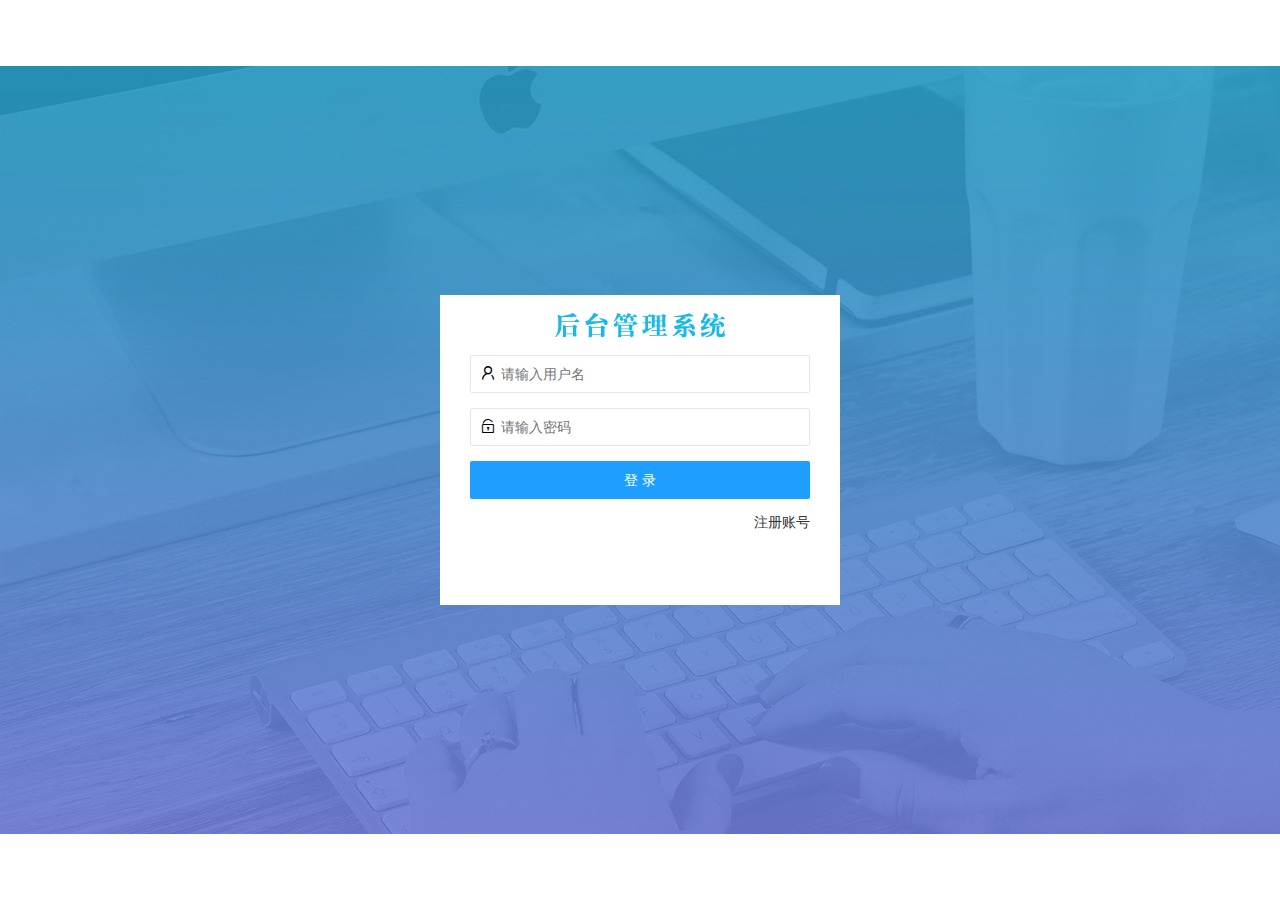
==== home/login.html @ 67820d1f "完成注册和登录功能" ====
<!DOCTYPE html>
<html lang="en">
<head>
    <meta charset="UTF-8">
    <meta name="viewport" content="width=device-width, initial-scale=1.0">
    <title>Document</title>
    <link rel="stylesheet" href="/assets/lib/layui/css/layui.css">
    <link rel="stylesheet" href="/assets/css/login.css">
</head>
<body>
    <!-- logo -->
    <div class="layui-main">
        
    </div>
    <div class="LoginAndRegi">
        <div class="title"></div>
        <div class="LoginBox">
            <!-- 登录页面 -->
            <form class="layui-form" action="">
                <div class="layui-form-item">
                    <i class="layui-icon layui-icon-username"></i>
                    <input type="text" name="username" required  lay-verify="required" placeholder="请输入用户名" autocomplete="off" class="layui-input">
                </div> 
                <div class="layui-form-item">
                    <i class="layui-icon layui-icon-password"></i>
                    <input type="password" name="password" required  lay-verify="required" placeholder="请输入密码" autocomplete="off" class="layui-input">
                </div> 
                <div class="layui-form-item">
                    <button class="layui-btn layui-btn-normal layui-btn-fluid" lay-submit lay-filter="formDemo">登 录</button>
                </div>
                <a id="goLogin" href="javascript:;">注册账号</a>
            </form>
            
        </div>
        <!-- 注册账号 -->
        <div class="RegiBox">
            <form class="layui-form" action="">
                <div class="layui-form-item">
                    <i class="layui-icon layui-icon-username"></i>
                    <input type="text" name="username" required  lay-verify="required" placeholder="请输入用户名" autocomplete="off" class="layui-input" >
                </div> 
                <div class="layui-form-item">
                    <i class="layui-icon layui-icon-password"></i>
                    <input type="password" name="password"  lay-verify="required|pass" placeholder="请输入密码" autocomplete="off" class="layui-input">
                </div> 
                <div class="layui-form-item">
                    <i class="layui-icon layui-icon-password"></i>
                    <input type="password" name="repwd"  lay-verify="required|repass" placeholder="请再次输入密码" autocomplete="off" class="layui-input">
                </div> 
                <div class="layui-form-item">
                    <button class="layui-btn layui-btn-normal layui-btn-fluid" lay-submit lay-filter="formDemo">注 册</button>
                </div>
                <a id="goRegi" href="javascript:;">登录</a>
            </form>
        </div>
    </div>


    <script src="/assets/lib/jquery.js"></script>
    <script src="/assets/lib/axios.min.js"></script>
    <script src="/assets/js/ajaxBase.js"></script>
    <script src="/assets/lib/layui/layui.all.js"></script>
    <script src="/assets/js/login.js"></script>
</body>
</html>
---- assets/lib/layui/css/layui.css ----
/** layui-v2.5.6 MIT License By https://www.layui.com */
 .layui-inline,img{display:inline-block;vertical-align:middle}h1,h2,h3,h4,h5,h6{font-weight:400}.layui-edge,.layui-header,.layui-inline,.layui-main{position:relative}.layui-body,.layui-edge,.layui-elip{overflow:hidden}.layui-btn,.layui-edge,.layui-inline,img{vertical-align:middle}.layui-btn,.layui-disabled,.layui-icon,.layui-unselect{-moz-user-select:none;-webkit-user-select:none;-ms-user-select:none}.layui-elip,.layui-form-checkbox span,.layui-form-pane .layui-form-label{text-overflow:ellipsis;white-space:nowrap}.layui-breadcrumb,.layui-tree-btnGroup{visibility:hidden}blockquote,body,button,dd,div,dl,dt,form,h1,h2,h3,h4,h5,h6,input,li,ol,p,pre,td,textarea,th,ul{margin:0;padding:0;-webkit-tap-highlight-color:rgba(0,0,0,0)}a:active,a:hover{outline:0}img{border:none}li{list-style:none}table{border-collapse:collapse;border-spacing:0}h4,h5,h6{font-size:100%}button,input,optgroup,option,select,textarea{font-family:inherit;font-size:inherit;font-style:inherit;font-weight:inherit;outline:0}pre{white-space:pre-wrap;white-space:-moz-pre-wrap;white-space:-pre-wrap;white-space:-o-pre-wrap;word-wrap:break-word}body{line-height:24px;font:14px Helvetica Neue,Helvetica,PingFang SC,Tahoma,Arial,sans-serif}hr{height:1px;margin:10px 0;border:0;clear:both}a{color:#333;text-decoration:none}a:hover{color:#777}a cite{font-style:normal;*cursor:pointer}.layui-border-box,.layui-border-box *{box-sizing:border-box}.layui-box,.layui-box *{box-sizing:content-box}.layui-clear{clear:both;*zoom:1}.layui-clear:after{content:'\20';clear:both;*zoom:1;display:block;height:0}.layui-inline{*display:inline;*zoom:1}.layui-edge{display:inline-block;width:0;height:0;border-width:6px;border-style:dashed;border-color:transparent}.layui-edge-top{top:-4px;border-bottom-color:#999;border-bottom-style:solid}.layui-edge-right{border-left-color:#999;border-left-style:solid}.layui-edge-bottom{top:2px;border-top-color:#999;border-top-style:solid}.layui-edge-left{border-right-color:#999;border-right-style:solid}.layui-disabled,.layui-disabled:hover{color:#d2d2d2!important;cursor:not-allowed!important}.layui-circle{border-radius:100%}.layui-show{display:block!important}.layui-hide{display:none!important}@font-face{font-family:layui-icon;src:url(../font/iconfont.eot?v=256);src:url(../font/iconfont.eot?v=256#iefix) format('embedded-opentype'),url(../font/iconfont.woff2?v=256) format('woff2'),url(../font/iconfont.woff?v=256) format('woff'),url(../font/iconfont.ttf?v=256) format('truetype'),url(../font/iconfont.svg?v=256#layui-icon) format('svg')}.layui-icon{font-family:layui-icon!important;font-size:16px;font-style:normal;-webkit-font-smoothing:antialiased;-moz-osx-font-smoothing:grayscale}.layui-icon-reply-fill:before{content:"\e611"}.layui-icon-set-fill:before{content:"\e614"}.layui-icon-menu-fill:before{content:"\e60f"}.layui-icon-search:before{content:"\e615"}.layui-icon-share:before{content:"\e641"}.layui-icon-set-sm:before{content:"\e620"}.layui-icon-engine:before{content:"\e628"}.layui-icon-close:before{content:"\1006"}.layui-icon-close-fill:before{content:"\1007"}.layui-icon-chart-screen:before{content:"\e629"}.layui-icon-star:before{content:"\e600"}.layui-icon-circle-dot:before{content:"\e617"}.layui-icon-chat:before{content:"\e606"}.layui-icon-release:before{content:"\e609"}.layui-icon-list:before{content:"\e60a"}.layui-icon-chart:before{content:"\e62c"}.layui-icon-ok-circle:before{content:"\1005"}.layui-icon-layim-theme:before{content:"\e61b"}.layui-icon-table:before{content:"\e62d"}.layui-icon-right:before{content:"\e602"}.layui-icon-left:before{content:"\e603"}.layui-icon-cart-simple:before{content:"\e698"}.layui-icon-face-cry:before{content:"\e69c"}.layui-icon-face-smile:before{content:"\e6af"}.layui-icon-survey:before{content:"\e6b2"}.layui-icon-tree:before{content:"\e62e"}.layui-icon-ie:before{content:"\e7bb"}.layui-icon-upload-circle:before{content:"\e62f"}.layui-icon-add-circle:before{content:"\e61f"}.layui-icon-download-circle:before{content:"\e601"}.layui-icon-templeate-1:before{content:"\e630"}.layui-icon-util:before{content:"\e631"}.layui-icon-face-surprised:before{content:"\e664"}.layui-icon-edit:before{content:"\e642"}.layui-icon-speaker:before{content:"\e645"}.layui-icon-down:before{content:"\e61a"}.layui-icon-file:before{content:"\e621"}.layui-icon-layouts:before{content:"\e632"}.layui-icon-rate-half:before{content:"\e6c9"}.layui-icon-add-circle-fine:before{content:"\e608"}.layui-icon-prev-circle:before{content:"\e633"}.layui-icon-read:before{content:"\e705"}.layui-icon-404:before{content:"\e61c"}.layui-icon-carousel:before{content:"\e634"}.layui-icon-help:before{content:"\e607"}.layui-icon-code-circle:before{content:"\e635"}.layui-icon-windows:before{content:"\e67f"}.layui-icon-water:before{content:"\e636"}.layui-icon-username:before{content:"\e66f"}.layui-icon-find-fill:before{content:"\e670"}.layui-icon-about:before{content:"\e60b"}.layui-icon-location:before{content:"\e715"}.layui-icon-up:before{content:"\e619"}.layui-icon-pause:before{content:"\e651"}.layui-icon-date:before{content:"\e637"}.layui-icon-layim-uploadfile:before{content:"\e61d"}.layui-icon-delete:before{content:"\e640"}.layui-icon-play:before{content:"\e652"}.layui-icon-top:before{content:"\e604"}.layui-icon-firefox:before{content:"\e686"}.layui-icon-friends:before{content:"\e612"}.layui-icon-refresh-3:before{content:"\e9aa"}.layui-icon-ok:before{content:"\e605"}.layui-icon-layer:before{content:"\e638"}.layui-icon-face-smile-fine:before{content:"\e60c"}.layui-icon-dollar:before{content:"\e659"}.layui-icon-group:before{content:"\e613"}.layui-icon-layim-download:before{content:"\e61e"}.layui-icon-picture-fine:before{content:"\e60d"}.layui-icon-link:before{content:"\e64c"}.layui-icon-diamond:before{content:"\e735"}.layui-icon-log:before{content:"\e60e"}.layui-icon-key:before{content:"\e683"}.layui-icon-rate-solid:before{content:"\e67a"}.layui-icon-fonts-del:before{content:"\e64f"}.layui-icon-unlink:before{content:"\e64d"}.layui-icon-fonts-clear:before{content:"\e639"}.layui-icon-triangle-r:before{content:"\e623"}.layui-icon-circle:before{content:"\e63f"}.layui-icon-radio:before{content:"\e643"}.layui-icon-align-center:before{content:"\e647"}.layui-icon-align-right:before{content:"\e648"}.layui-icon-align-left:before{content:"\e649"}.layui-icon-loading-1:before{content:"\e63e"}.layui-icon-return:before{content:"\e65c"}.layui-icon-fonts-strong:before{content:"\e62b"}.layui-icon-upload:before{content:"\e67c"}.layui-icon-dialogue:before{content:"\e63a"}.layui-icon-video:before{content:"\e6ed"}.layui-icon-headset:before{content:"\e6fc"}.layui-icon-cellphone-fine:before{content:"\e63b"}.layui-icon-add-1:before{content:"\e654"}.layui-icon-face-smile-b:before{content:"\e650"}.layui-icon-fonts-html:before{content:"\e64b"}.layui-icon-screen-full:before{content:"\e622"}.layui-icon-form:before{content:"\e63c"}.layui-icon-cart:before{content:"\e657"}.layui-icon-camera-fill:before{content:"\e65d"}.layui-icon-tabs:before{content:"\e62a"}.layui-icon-heart-fill:before{content:"\e68f"}.layui-icon-fonts-code:before{content:"\e64e"}.layui-icon-ios:before{content:"\e680"}.layui-icon-at:before{content:"\e687"}.layui-icon-fire:before{content:"\e756"}.layui-icon-set:before{content:"\e716"}.layui-icon-fonts-u:before{content:"\e646"}.layui-icon-triangle-d:before{content:"\e625"}.layui-icon-tips:before{content:"\e702"}.layui-icon-picture:before{content:"\e64a"}.layui-icon-more-vertical:before{content:"\e671"}.layui-icon-bluetooth:before{content:"\e689"}.layui-icon-flag:before{content:"\e66c"}.layui-icon-loading:before{content:"\e63d"}.layui-icon-fonts-i:before{content:"\e644"}.layui-icon-refresh-1:before{content:"\e666"}.layui-icon-rmb:before{content:"\e65e"}.layui-icon-addition:before{content:"\e624"}.layui-icon-home:before{content:"\e68e"}.layui-icon-time:before{content:"\e68d"}.layui-icon-user:before{content:"\e770"}.layui-icon-notice:before{content:"\e667"}.layui-icon-chrome:before{content:"\e68a"}.layui-icon-edge:before{content:"\e68b"}.layui-icon-login-weibo:before{content:"\e675"}.layui-icon-voice:before{content:"\e688"}.layui-icon-upload-drag:before{content:"\e681"}.layui-icon-login-qq:before{content:"\e676"}.layui-icon-snowflake:before{content:"\e6b1"}.layui-icon-heart:before{content:"\e68c"}.layui-icon-logout:before{content:"\e682"}.layui-icon-file-b:before{content:"\e655"}.layui-icon-template:before{content:"\e663"}.layui-icon-transfer:before{content:"\e691"}.layui-icon-auz:before{content:"\e672"}.layui-icon-console:before{content:"\e665"}.layui-icon-app:before{content:"\e653"}.layui-icon-prev:before{content:"\e65a"}.layui-icon-website:before{content:"\e7ae"}.layui-icon-next:before{content:"\e65b"}.layui-icon-component:before{content:"\e857"}.layui-icon-android:before{content:"\e684"}.layui-icon-more:before{content:"\e65f"}.layui-icon-login-wechat:before{content:"\e677"}.layui-icon-shrink-right:before{content:"\e668"}.layui-icon-spread-left:before{content:"\e66b"}.layui-icon-camera:before{content:"\e660"}.layui-icon-note:before{content:"\e66e"}.layui-icon-refresh:before{content:"\e669"}.layui-icon-female:before{content:"\e661"}.layui-icon-male:before{content:"\e662"}.layui-icon-screen-restore:before{content:"\e758"}.layui-icon-password:before{content:"\e673"}.layui-icon-senior:before{content:"\e674"}.layui-icon-theme:before{content:"\e66a"}.layui-icon-tread:before{content:"\e6c5"}.layui-icon-praise:before{content:"\e6c6"}.layui-icon-star-fill:before{content:"\e658"}.layui-icon-rate:before{content:"\e67b"}.layui-icon-template-1:before{content:"\e656"}.layui-icon-vercode:before{content:"\e679"}.layui-icon-service:before{content:"\e626"}.layui-icon-cellphone:before{content:"\e678"}.layui-icon-print:before{content:"\e66d"}.layui-icon-cols:before{content:"\e610"}.layui-icon-wifi:before{content:"\e7e0"}.layui-icon-export:before{content:"\e67d"}.layui-icon-rss:before{content:"\e808"}.layui-icon-slider:before{content:"\e714"}.layui-icon-email:before{content:"\e618"}.layui-icon-subtraction:before{content:"\e67e"}.layui-icon-mike:before{content:"\e6dc"}.layui-icon-light:before{content:"\e748"}.layui-icon-gift:before{content:"\e627"}.layui-icon-mute:before{content:"\e685"}.layui-icon-reduce-circle:before{content:"\e616"}.layui-icon-music:before{content:"\e690"}.layui-main{width:1140px;margin:0 auto}.layui-header{z-index:1000;height:60px}.layui-header a:hover{transition:all .5s;-webkit-transition:all .5s}.layui-side{position:fixed;left:0;top:0;bottom:0;z-index:999;width:200px;overflow-x:hidden}.layui-side-scroll{position:relative;width:220px;height:100%;overflow-x:hidden}.layui-body{position:absolute;left:200px;right:0;top:0;bottom:0;z-index:998;width:auto;overflow-y:auto;box-sizing:border-box}.layui-layout-body{overflow:hidden}.layui-layout-admin .layui-header{background-color:#23262E}.layui-layout-admin .layui-side{top:60px;width:200px;overflow-x:hidden}.layui-layout-admin .layui-body{position:fixed;top:60px;bottom:44px}.layui-layout-admin .layui-main{width:auto;margin:0 15px}.layui-layout-admin .layui-footer{position:fixed;left:200px;right:0;bottom:0;height:44px;line-height:44px;padding:0 15px;background-color:#eee}.layui-layout-admin .layui-logo{position:absolute;left:0;top:0;width:200px;height:100%;line-height:60px;text-align:center;color:#009688;font-size:16px}.layui-layout-admin .layui-header .layui-nav{background:0 0}.layui-layout-left{position:absolute!important;left:200px;top:0}.layui-layout-right{position:absolute!important;right:0;top:0}.layui-container{position:relative;margin:0 auto;padding:0 15px;box-sizing:border-box}.layui-fluid{position:relative;margin:0 auto;padding:0 15px}.layui-row:after,.layui-row:before{content:'';display:block;clear:both}.layui-col-lg1,.layui-col-lg10,.layui-col-lg11,.layui-col-lg12,.layui-col-lg2,.layui-col-lg3,.layui-col-lg4,.layui-col-lg5,.layui-col-lg6,.layui-col-lg7,.layui-col-lg8,.layui-col-lg9,.layui-col-md1,.layui-col-md10,.layui-col-md11,.layui-col-md12,.layui-col-md2,.layui-col-md3,.layui-col-md4,.layui-col-md5,.layui-col-md6,.layui-col-md7,.layui-col-md8,.layui-col-md9,.layui-col-sm1,.layui-col-sm10,.layui-col-sm11,.layui-col-sm12,.layui-col-sm2,.layui-col-sm3,.layui-col-sm4,.layui-col-sm5,.layui-col-sm6,.layui-col-sm7,.layui-col-sm8,.layui-col-sm9,.layui-col-xs1,.layui-col-xs10,.layui-col-xs11,.layui-col-xs12,.layui-col-xs2,.layui-col-xs3,.layui-col-xs4,.layui-col-xs5,.layui-col-xs6,.layui-col-xs7,.layui-col-xs8,.layui-col-xs9{position:relative;display:block;box-sizing:border-box}.layui-col-xs1,.layui-col-xs10,.layui-col-xs11,.layui-col-xs12,.layui-col-xs2,.layui-col-xs3,.layui-col-xs4,.layui-col-xs5,.layui-col-xs6,.layui-col-xs7,.layui-col-xs8,.layui-col-xs9{float:left}.layui-col-xs1{width:8.33333333%}.layui-col-xs2{width:16.66666667%}.layui-col-xs3{width:25%}.layui-col-xs4{width:33.33333333%}.layui-col-xs5{width:41.66666667%}.layui-col-xs6{width:50%}.layui-col-xs7{width:58.33333333%}.layui-col-xs8{width:66.66666667%}.layui-col-xs9{width:75%}.layui-col-xs10{width:83.33333333%}.layui-col-xs11{width:91.66666667%}.layui-col-xs12{width:100%}.layui-col-xs-offset1{margin-left:8.33333333%}.layui-col-xs-offset2{margin-left:16.66666667%}.layui-col-xs-offset3{margin-left:25%}.layui-col-xs-offset4{margin-left:33.33333333%}.layui-col-xs-offset5{margin-left:41.66666667%}.layui-col-xs-offset6{margin-left:50%}.layui-col-xs-offset7{margin-left:58.33333333%}.layui-col-xs-offset8{margin-left:66.66666667%}.layui-col-xs-offset9{margin-left:75%}.layui-col-xs-offset10{margin-left:83.33333333%}.layui-col-xs-offset11{margin-left:91.66666667%}.layui-col-xs-offset12{margin-left:100%}@media screen and (max-width:768px){.layui-hide-xs{display:none!important}.layui-show-xs-block{display:block!important}.layui-show-xs-inline{display:inline!important}.layui-show-xs-inline-block{display:inline-block!important}}@media screen and (min-width:768px){.layui-container{width:750px}.layui-hide-sm{display:none!important}.layui-show-sm-block{display:block!important}.layui-show-sm-inline{display:inline!important}.layui-show-sm-inline-block{display:inline-block!important}.layui-col-sm1,.layui-col-sm10,.layui-col-sm11,.layui-col-sm12,.layui-col-sm2,.layui-col-sm3,.layui-col-sm4,.layui-col-sm5,.layui-col-sm6,.layui-col-sm7,.layui-col-sm8,.layui-col-sm9{float:left}.layui-col-sm1{width:8.33333333%}.layui-col-sm2{width:16.66666667%}.layui-col-sm3{width:25%}.layui-col-sm4{width:33.33333333%}.layui-col-sm5{width:41.66666667%}.layui-col-sm6{width:50%}.layui-col-sm7{width:58.33333333%}.layui-col-sm8{width:66.66666667%}.layui-col-sm9{width:75%}.layui-col-sm10{width:83.33333333%}.layui-col-sm11{width:91.66666667%}.layui-col-sm12{width:100%}.layui-col-sm-offset1{margin-left:8.33333333%}.layui-col-sm-offset2{margin-left:16.66666667%}.layui-col-sm-offset3{margin-left:25%}.layui-col-sm-offset4{margin-left:33.33333333%}.layui-col-sm-offset5{margin-left:41.66666667%}.layui-col-sm-offset6{margin-left:50%}.layui-col-sm-offset7{margin-left:58.33333333%}.layui-col-sm-offset8{margin-left:66.66666667%}.layui-col-sm-offset9{margin-left:75%}.layui-col-sm-offset10{margin-left:83.33333333%}.layui-col-sm-offset11{margin-left:91.66666667%}.layui-col-sm-offset12{margin-left:100%}}@media screen and (min-width:992px){.layui-container{width:970px}.layui-hide-md{display:none!important}.layui-show-md-block{display:block!important}.layui-show-md-inline{display:inline!important}.layui-show-md-inline-block{display:inline-block!important}.layui-col-md1,.layui-col-md10,.layui-col-md11,.layui-col-md12,.layui-col-md2,.layui-col-md3,.layui-col-md4,.layui-col-md5,.layui-col-md6,.layui-col-md7,.layui-col-md8,.layui-col-md9{float:left}.layui-col-md1{width:8.33333333%}.layui-col-md2{width:16.66666667%}.layui-col-md3{width:25%}.layui-col-md4{width:33.33333333%}.layui-col-md5{width:41.66666667%}.layui-col-md6{width:50%}.layui-col-md7{width:58.33333333%}.layui-col-md8{width:66.66666667%}.layui-col-md9{width:75%}.layui-col-md10{width:83.33333333%}.layui-col-md11{width:91.66666667%}.layui-col-md12{width:100%}.layui-col-md-offset1{margin-left:8.33333333%}.layui-col-md-offset2{margin-left:16.66666667%}.layui-col-md-offset3{margin-left:25%}.layui-col-md-offset4{margin-left:33.33333333%}.layui-col-md-offset5{margin-left:41.66666667%}.layui-col-md-offset6{margin-left:50%}.layui-col-md-offset7{margin-left:58.33333333%}.layui-col-md-offset8{margin-left:66.66666667%}.layui-col-md-offset9{margin-left:75%}.layui-col-md-offset10{margin-left:83.33333333%}.layui-col-md-offset11{margin-left:91.66666667%}.layui-col-md-offset12{margin-left:100%}}@media screen and (min-width:1200px){.layui-container{width:1170px}.layui-hide-lg{display:none!important}.layui-show-lg-block{display:block!important}.layui-show-lg-inline{display:inline!important}.layui-show-lg-inline-block{display:inline-block!important}.layui-col-lg1,.layui-col-lg10,.layui-col-lg11,.layui-col-lg12,.layui-col-lg2,.layui-col-lg3,.layui-col-lg4,.layui-col-lg5,.layui-col-lg6,.layui-col-lg7,.layui-col-lg8,.layui-col-lg9{float:left}.layui-col-lg1{width:8.33333333%}.layui-col-lg2{width:16.66666667%}.layui-col-lg3{width:25%}.layui-col-lg4{width:33.33333333%}.layui-col-lg5{width:41.66666667%}.layui-col-lg6{width:50%}.layui-col-lg7{width:58.33333333%}.layui-col-lg8{width:66.66666667%}.layui-col-lg9{width:75%}.layui-col-lg10{width:83.33333333%}.layui-col-lg11{width:91.66666667%}.layui-col-lg12{width:100%}.layui-col-lg-offset1{margin-left:8.33333333%}.layui-col-lg-offset2{margin-left:16.66666667%}.layui-col-lg-offset3{margin-left:25%}.layui-col-lg-offset4{margin-left:33.33333333%}.layui-col-lg-offset5{margin-left:41.66666667%}.layui-col-lg-offset6{margin-left:50%}.layui-col-lg-offset7{margin-left:58.33333333%}.layui-col-lg-offset8{margin-left:66.66666667%}.layui-col-lg-offset9{margin-left:75%}.layui-col-lg-offset10{margin-left:83.33333333%}.layui-col-lg-offset11{margin-left:91.66666667%}.layui-col-lg-offset12{margin-left:100%}}.layui-col-space1{margin:-.5px}.layui-col-space1>*{padding:.5px}.layui-col-space2{margin:-1px}.layui-col-space2>*{padding:1px}.layui-col-space4{margin:-2px}.layui-col-space4>*{padding:2px}.layui-col-space5{margin:-2.5px}.layui-col-space5>*{padding:2.5px}.layui-col-space6{margin:-3px}.layui-col-space6>*{padding:3px}.layui-col-space8{margin:-4px}.layui-col-space8>*{padding:4px}.layui-col-space10{margin:-5px}.layui-col-space10>*{padding:5px}.layui-col-space12{margin:-6px}.layui-col-space12>*{padding:6px}.layui-col-space14{margin:-7px}.layui-col-space14>*{padding:7px}.layui-col-space15{margin:-7.5px}.layui-col-space15>*{padding:7.5px}.layui-col-space16{margin:-8px}.layui-col-space16>*{padding:8px}.layui-col-space18{margin:-9px}.layui-col-space18>*{padding:9px}.layui-col-space20{margin:-10px}.layui-col-space20>*{padding:10px}.layui-col-space22{margin:-11px}.layui-col-space22>*{padding:11px}.layui-col-space24{margin:-12px}.layui-col-space24>*{padding:12px}.layui-col-space25{margin:-12.5px}.layui-col-space25>*{padding:12.5px}.layui-col-space26{margin:-13px}.layui-col-space26>*{padding:13px}.layui-col-space28{margin:-14px}.layui-col-space28>*{padding:14px}.layui-col-space30{margin:-15px}.layui-col-space30>*{padding:15px}.layui-btn,.layui-input,.layui-select,.layui-textarea,.layui-upload-button{outline:0;-webkit-appearance:none;transition:all .3s;-webkit-transition:all .3s;box-sizing:border-box}.layui-elem-quote{margin-bottom:10px;padding:15px;line-height:22px;border-left:5px solid #009688;border-radius:0 2px 2px 0;background-color:#f2f2f2}.layui-quote-nm{border-style:solid;border-width:1px 1px 1px 5px;background:0 0}.layui-elem-field{margin-bottom:10px;padding:0;border-width:1px;border-style:solid}.layui-elem-field legend{margin-left:20px;padding:0 10px;font-size:20px;font-weight:300}.layui-field-title{margin:10px 0 20px;border-width:1px 0 0}.layui-field-box{padding:10px 15px}.layui-field-title .layui-field-box{padding:10px 0}.layui-progress{position:relative;height:6px;border-radius:20px;background-color:#e2e2e2}.layui-progress-bar{position:absolute;left:0;top:0;width:0;max-width:100%;height:6px;border-radius:20px;text-align:right;background-color:#5FB878;transition:all .3s;-webkit-transition:all .3s}.layui-progress-big,.layui-progress-big .layui-progress-bar{height:18px;line-height:18px}.layui-progress-text{position:relative;top:-20px;line-height:18px;font-size:12px;color:#666}.layui-progress-big .layui-progress-text{position:static;padding:0 10px;color:#fff}.layui-collapse{border-width:1px;border-style:solid;border-radius:2px}.layui-colla-content,.layui-colla-item{border-top-width:1px;border-top-style:solid}.layui-colla-item:first-child{border-top:none}.layui-colla-title{position:relative;height:42px;line-height:42px;padding:0 15px 0 35px;color:#333;background-color:#f2f2f2;cursor:pointer;font-size:14px;overflow:hidden}.layui-colla-content{display:none;padding:10px 15px;line-height:22px;color:#666}.layui-colla-icon{position:absolute;left:15px;top:0;font-size:14px}.layui-card{margin-bottom:15px;border-radius:2px;background-color:#fff;box-shadow:0 1px 2px 0 rgba(0,0,0,.05)}.layui-card:last-child{margin-bottom:0}.layui-card-header{position:relative;height:42px;line-height:42px;padding:0 15px;border-bottom:1px solid #f6f6f6;color:#333;border-radius:2px 2px 0 0;font-size:14px}.layui-bg-black,.layui-bg-blue,.layui-bg-cyan,.layui-bg-green,.layui-bg-orange,.layui-bg-red{color:#fff!important}.layui-card-body{position:relative;padding:10px 15px;line-height:24px}.layui-card-body[pad15]{padding:15px}.layui-card-body[pad20]{padding:20px}.layui-card-body .layui-table{margin:5px 0}.layui-card .layui-tab{margin:0}.layui-panel-window{position:relative;padding:15px;border-radius:0;border-top:5px solid #E6E6E6;background-color:#fff}.layui-auxiliar-moving{position:fixed;left:0;right:0;top:0;bottom:0;width:100%;height:100%;background:0 0;z-index:9999999999}.layui-form-label,.layui-form-mid,.layui-form-select,.layui-input-block,.layui-input-inline,.layui-textarea{position:relative}.layui-bg-red{background-color:#FF5722!important}.layui-bg-orange{background-color:#FFB800!important}.layui-bg-green{background-color:#009688!important}.layui-bg-cyan{background-color:#2F4056!important}.layui-bg-blue{background-color:#1E9FFF!important}.layui-bg-black{background-color:#393D49!important}.layui-bg-gray{background-color:#eee!important;color:#666!important}.layui-badge-rim,.layui-colla-content,.layui-colla-item,.layui-collapse,.layui-elem-field,.layui-form-pane .layui-form-item[pane],.layui-form-pane .layui-form-label,.layui-input,.layui-layedit,.layui-layedit-tool,.layui-quote-nm,.layui-select,.layui-tab-bar,.layui-tab-card,.layui-tab-title,.layui-tab-title .layui-this:after,.layui-textarea{border-color:#e6e6e6}.layui-timeline-item:before,hr{background-color:#e6e6e6}.layui-text{line-height:22px;font-size:14px;color:#666}.layui-text h1,.layui-text h2,.layui-text h3{font-weight:500;color:#333}.layui-text h1{font-size:30px}.layui-text h2{font-size:24px}.layui-text h3{font-size:18px}.layui-text a:not(.layui-btn){color:#01AAED}.layui-text a:not(.layui-btn):hover{text-decoration:underline}.layui-text ul{padding:5px 0 5px 15px}.layui-text ul li{margin-top:5px;list-style-type:disc}.layui-text em,.layui-word-aux{color:#999!important;padding:0 5px!important}.layui-btn{display:inline-block;height:38px;line-height:38px;padding:0 18px;background-color:#009688;color:#fff;white-space:nowrap;text-align:center;font-size:14px;border:none;border-radius:2px;cursor:pointer}.layui-btn:hover{opacity:.8;filter:alpha(opacity=80);color:#fff}.layui-btn:active{opacity:1;filter:alpha(opacity=100)}.layui-btn+.layui-btn{margin-left:10px}.layui-btn-container{font-size:0}.layui-btn-container .layui-btn{margin-right:10px;margin-bottom:10px}.layui-btn-container .layui-btn+.layui-btn{margin-left:0}.layui-table .layui-btn-container .layui-btn{margin-bottom:9px}.layui-btn-radius{border-radius:100px}.layui-btn .layui-icon{margin-right:3px;font-size:18px;vertical-align:bottom;vertical-align:middle\9}.layui-btn-primary{border:1px solid #C9C9C9;background-color:#fff;color:#555}.layui-btn-primary:hover{border-color:#009688;color:#333}.layui-btn-normal{background-color:#1E9FFF}.layui-btn-warm{background-color:#FFB800}.layui-btn-danger{background-color:#FF5722}.layui-btn-checked{background-color:#5FB878}.layui-btn-disabled,.layui-btn-disabled:active,.layui-btn-disabled:hover{border:1px solid #e6e6e6;background-color:#FBFBFB;color:#C9C9C9;cursor:not-allowed;opacity:1}.layui-btn-lg{height:44px;line-height:44px;padding:0 25px;font-size:16px}.layui-btn-sm{height:30px;line-height:30px;padding:0 10px;font-size:12px}.layui-btn-sm i{font-size:16px!important}.layui-btn-xs{height:22px;line-height:22px;padding:0 5px;font-size:12px}.layui-btn-xs i{font-size:14px!important}.layui-btn-group{display:inline-block;vertical-align:middle;font-size:0}.layui-btn-group .layui-btn{margin-left:0!important;margin-right:0!important;border-left:1px solid rgba(255,255,255,.5);border-radius:0}.layui-btn-group .layui-btn-primary{border-left:none}.layui-btn-group .layui-btn-primary:hover{border-color:#C9C9C9;color:#009688}.layui-btn-group .layui-btn:first-child{border-left:none;border-radius:2px 0 0 2px}.layui-btn-group .layui-btn-primary:first-child{border-left:1px solid #c9c9c9}.layui-btn-group .layui-btn:last-child{border-radius:0 2px 2px 0}.layui-btn-group .layui-btn+.layui-btn{margin-left:0}.layui-btn-group+.layui-btn-group{margin-left:10px}.layui-btn-fluid{width:100%}.layui-input,.layui-select,.layui-textarea{height:38px;line-height:1.3;line-height:38px\9;border-width:1px;border-style:solid;background-color:#fff;border-radius:2px}.layui-input::-webkit-input-placeholder,.layui-select::-webkit-input-placeholder,.layui-textarea::-webkit-input-placeholder{line-height:1.3}.layui-input,.layui-textarea{display:block;width:100%;padding-left:10px}.layui-input:hover,.layui-textarea:hover{border-color:#D2D2D2!important}.layui-input:focus,.layui-textarea:focus{border-color:#C9C9C9!important}.layui-textarea{min-height:100px;height:auto;line-height:20px;padding:6px 10px;resize:vertical}.layui-select{padding:0 10px}.layui-form input[type=checkbox],.layui-form input[type=radio],.layui-form select{display:none}.layui-form [lay-ignore]{display:initial}.layui-form-item{margin-bottom:15px;clear:both;*zoom:1}.layui-form-item:after{content:'\20';clear:both;*zoom:1;display:block;height:0}.layui-form-label{float:left;display:block;padding:9px 15px;width:80px;font-weight:400;line-height:20px;text-align:right}.layui-form-label-col{display:block;float:none;padding:9px 0;line-height:20px;text-align:left}.layui-form-item .layui-inline{margin-bottom:5px;margin-right:10px}.layui-input-block{margin-left:110px;min-height:36px}.layui-input-inline{display:inline-block;vertical-align:middle}.layui-form-item .layui-input-inline{float:left;width:190px;margin-right:10px}.layui-form-text .layui-input-inline{width:auto}.layui-form-mid{float:left;display:block;padding:9px 0!important;line-height:20px;margin-right:10px}.layui-form-danger+.layui-form-select .layui-input,.layui-form-danger:focus{border-color:#FF5722!important}.layui-form-select .layui-input{padding-right:30px;cursor:pointer}.layui-form-select .layui-edge{position:absolute;right:10px;top:50%;margin-top:-3px;cursor:pointer;border-width:6px;border-top-color:#c2c2c2;border-top-style:solid;transition:all .3s;-webkit-transition:all .3s}.layui-form-select dl{display:none;position:absolute;left:0;top:42px;padding:5px 0;z-index:899;min-width:100%;border:1px solid #d2d2d2;max-height:300px;overflow-y:auto;background-color:#fff;border-radius:2px;box-shadow:0 2px 4px rgba(0,0,0,.12);box-sizing:border-box}.layui-form-select dl dd,.layui-form-select dl dt{padding:0 10px;line-height:36px;white-space:nowrap;overflow:hidden;text-overflow:ellipsis}.layui-form-select dl dt{font-size:12px;color:#999}.layui-form-select dl dd{cursor:pointer}.layui-form-select dl dd:hover{background-color:#f2f2f2;-webkit-transition:.5s all;transition:.5s all}.layui-form-select .layui-select-group dd{padding-left:20px}.layui-form-select dl dd.layui-select-tips{padding-left:10px!important;color:#999}.layui-form-select dl dd.layui-this{background-color:#5FB878;color:#fff}.layui-form-checkbox,.layui-form-select dl dd.layui-disabled{background-color:#fff}.layui-form-selected dl{display:block}.layui-form-checkbox,.layui-form-checkbox *,.layui-form-switch{display:inline-block;vertical-align:middle}.layui-form-selected .layui-edge{margin-top:-9px;-webkit-transform:rotate(180deg);transform:rotate(180deg);margin-top:-3px\9}:root .layui-form-selected .layui-edge{margin-top:-9px\0/IE9}.layui-form-selectup dl{top:auto;bottom:42px}.layui-select-none{margin:5px 0;text-align:center;color:#999}.layui-select-disabled .layui-disabled{border-color:#eee!important}.layui-select-disabled .layui-edge{border-top-color:#d2d2d2}.layui-form-checkbox{position:relative;height:30px;line-height:30px;margin-right:10px;padding-right:30px;cursor:pointer;font-size:0;-webkit-transition:.1s linear;transition:.1s linear;box-sizing:border-box}.layui-form-checkbox span{padding:0 10px;height:100%;font-size:14px;border-radius:2px 0 0 2px;background-color:#d2d2d2;color:#fff;overflow:hidden}.layui-form-checkbox:hover span{background-color:#c2c2c2}.layui-form-checkbox i{position:absolute;right:0;top:0;width:30px;height:28px;border:1px solid #d2d2d2;border-left:none;border-radius:0 2px 2px 0;color:#fff;font-size:20px;text-align:center}.layui-form-checkbox:hover i{border-color:#c2c2c2;color:#c2c2c2}.layui-form-checked,.layui-form-checked:hover{border-color:#5FB878}.layui-form-checked span,.layui-form-checked:hover span{background-color:#5FB878}.layui-form-checked i,.layui-form-checked:hover i{color:#5FB878}.layui-form-item .layui-form-checkbox{margin-top:4px}.layui-form-checkbox[lay-skin=primary]{height:auto!important;line-height:normal!important;min-width:18px;min-height:18px;border:none!important;margin-right:0;padding-left:28px;padding-right:0;background:0 0}.layui-form-checkbox[lay-skin=primary] span{padding-left:0;padding-right:15px;line-height:18px;background:0 0;color:#666}.layui-form-checkbox[lay-skin=primary] i{right:auto;left:0;width:16px;height:16px;line-height:16px;border:1px solid #d2d2d2;font-size:12px;border-radius:2px;background-color:#fff;-webkit-transition:.1s linear;transition:.1s linear}.layui-form-checkbox[lay-skin=primary]:hover i{border-color:#5FB878;color:#fff}.layui-form-checked[lay-skin=primary] i{border-color:#5FB878!important;background-color:#5FB878;color:#fff}.layui-checkbox-disbaled[lay-skin=primary] span{background:0 0!important;color:#c2c2c2}.layui-checkbox-disbaled[lay-skin=primary]:hover i{border-color:#d2d2d2}.layui-form-item .layui-form-checkbox[lay-skin=primary]{margin-top:10px}.layui-form-switch{position:relative;height:22px;line-height:22px;min-width:35px;padding:0 5px;margin-top:8px;border:1px solid #d2d2d2;border-radius:20px;cursor:pointer;background-color:#fff;-webkit-transition:.1s linear;transition:.1s linear}.layui-form-switch i{position:absolute;left:5px;top:3px;width:16px;height:16px;border-radius:20px;background-color:#d2d2d2;-webkit-transition:.1s linear;transition:.1s linear}.layui-form-switch em{position:relative;top:0;width:25px;margin-left:21px;padding:0!important;text-align:center!important;color:#999!important;font-style:normal!important;font-size:12px}.layui-form-onswitch{border-color:#5FB878;background-color:#5FB878}.layui-checkbox-disbaled,.layui-checkbox-disbaled i{border-color:#e2e2e2!important}.layui-form-onswitch i{left:100%;margin-left:-21px;background-color:#fff}.layui-form-onswitch em{margin-left:5px;margin-right:21px;color:#fff!important}.layui-checkbox-disbaled span{background-color:#e2e2e2!important}.layui-checkbox-disbaled:hover i{color:#fff!important}[lay-radio]{display:none}.layui-form-radio,.layui-form-radio *{display:inline-block;vertical-align:middle}.layui-form-radio{line-height:28px;margin:6px 10px 0 0;padding-right:10px;cursor:pointer;font-size:0}.layui-form-radio *{font-size:14px}.layui-form-radio>i{margin-right:8px;font-size:22px;color:#c2c2c2}.layui-form-radio>i:hover,.layui-form-radioed>i{color:#5FB878}.layui-radio-disbaled>i{color:#e2e2e2!important}.layui-form-pane .layui-form-label{width:110px;padding:8px 15px;height:38px;line-height:20px;border-width:1px;border-style:solid;border-radius:2px 0 0 2px;text-align:center;background-color:#FBFBFB;overflow:hidden;box-sizing:border-box}.layui-form-pane .layui-input-inline{margin-left:-1px}.layui-form-pane .layui-input-block{margin-left:110px;left:-1px}.layui-form-pane .layui-input{border-radius:0 2px 2px 0}.layui-form-pane .layui-form-text .layui-form-label{float:none;width:100%;border-radius:2px;box-sizing:border-box;text-align:left}.layui-form-pane .layui-form-text .layui-input-inline{display:block;margin:0;top:-1px;clear:both}.layui-form-pane .layui-form-text .layui-input-block{margin:0;left:0;top:-1px}.layui-form-pane .layui-form-text .layui-textarea{min-height:100px;border-radius:0 0 2px 2px}.layui-form-pane .layui-form-checkbox{margin:4px 0 4px 10px}.layui-form-pane .layui-form-radio,.layui-form-pane .layui-form-switch{margin-top:6px;margin-left:10px}.layui-form-pane .layui-form-item[pane]{position:relative;border-width:1px;border-style:solid}.layui-form-pane .layui-form-item[pane] .layui-form-label{position:absolute;left:0;top:0;height:100%;border-width:0 1px 0 0}.layui-form-pane .layui-form-item[pane] .layui-input-inline{margin-left:110px}@media screen and (max-width:450px){.layui-form-item .layui-form-label{text-overflow:ellipsis;overflow:hidden;white-space:nowrap}.layui-form-item .layui-inline{display:block;margin-right:0;margin-bottom:20px;clear:both}.layui-form-item .layui-inline:after{content:'\20';clear:both;display:block;height:0}.layui-form-item .layui-input-inline{display:block;float:none;left:-3px;width:auto;margin:0 0 10px 112px}.layui-form-item .layui-input-inline+.layui-form-mid{margin-left:110px;top:-5px;padding:0}.layui-form-item .layui-form-checkbox{margin-right:5px;margin-bottom:5px}}.layui-layedit{border-width:1px;border-style:solid;border-radius:2px}.layui-layedit-tool{padding:3px 5px;border-bottom-width:1px;border-bottom-style:solid;font-size:0}.layedit-tool-fixed{position:fixed;top:0;border-top:1px solid #e2e2e2}.layui-layedit-tool .layedit-tool-mid,.layui-layedit-tool .layui-icon{display:inline-block;vertical-align:middle;text-align:center;font-size:14px}.layui-layedit-tool .layui-icon{position:relative;width:32px;height:30px;line-height:30px;margin:3px 5px;color:#777;cursor:pointer;border-radius:2px}.layui-layedit-tool .layui-icon:hover{color:#393D49}.layui-layedit-tool .layui-icon:active{color:#000}.layui-layedit-tool .layedit-tool-active{background-color:#e2e2e2;color:#000}.layui-layedit-tool .layui-disabled,.layui-layedit-tool .layui-disabled:hover{color:#d2d2d2;cursor:not-allowed}.layui-layedit-tool .layedit-tool-mid{width:1px;height:18px;margin:0 10px;background-color:#d2d2d2}.layedit-tool-html{width:50px!important;font-size:30px!important}.layedit-tool-b,.layedit-tool-code,.layedit-tool-help{font-size:16px!important}.layedit-tool-d,.layedit-tool-face,.layedit-tool-image,.layedit-tool-unlink{font-size:18px!important}.layedit-tool-image input{position:absolute;font-size:0;left:0;top:0;width:100%;height:100%;opacity:.01;filter:Alpha(opacity=1);cursor:pointer}.layui-layedit-iframe iframe{display:block;width:100%}#LAY_layedit_code{overflow:hidden}.layui-laypage{display:inline-block;*display:inline;*zoom:1;vertical-align:middle;margin:10px 0;font-size:0}.layui-laypage>a:first-child,.layui-laypage>a:first-child em{border-radius:2px 0 0 2px}.layui-laypage>a:last-child,.layui-laypage>a:last-child em{border-radius:0 2px 2px 0}.layui-laypage>:first-child{margin-left:0!important}.layui-laypage>:last-child{margin-right:0!important}.layui-laypage a,.layui-laypage button,.layui-laypage input,.layui-laypage select,.layui-laypage span{border:1px solid #e2e2e2}.layui-laypage a,.layui-laypage span{display:inline-block;*display:inline;*zoom:1;vertical-align:middle;padding:0 15px;height:28px;line-height:28px;margin:0 -1px 5px 0;background-color:#fff;color:#333;font-size:12px}.layui-flow-more a *,.layui-laypage input,.layui-table-view select[lay-ignore]{display:inline-block}.layui-laypage a:hover{color:#009688}.layui-laypage em{font-style:normal}.layui-laypage .layui-laypage-spr{color:#999;font-weight:700}.layui-laypage a{text-decoration:none}.layui-laypage .layui-laypage-curr{position:relative}.layui-laypage .layui-laypage-curr em{position:relative;color:#fff}.layui-laypage .layui-laypage-curr .layui-laypage-em{position:absolute;left:-1px;top:-1px;padding:1px;width:100%;height:100%;background-color:#009688}.layui-laypage-em{border-radius:2px}.layui-laypage-next em,.layui-laypage-prev em{font-family:Sim sun;font-size:16px}.layui-laypage .layui-laypage-count,.layui-laypage .layui-laypage-limits,.layui-laypage .layui-laypage-refresh,.layui-laypage .layui-laypage-skip{margin-left:10px;margin-right:10px;padding:0;border:none}.layui-laypage .layui-laypage-limits,.layui-laypage .layui-laypage-refresh{vertical-align:top}.layui-laypage .layui-laypage-refresh i{font-size:18px;cursor:pointer}.layui-laypage select{height:22px;padding:3px;border-radius:2px;cursor:pointer}.layui-laypage .layui-laypage-skip{height:30px;line-height:30px;color:#999}.layui-laypage button,.layui-laypage input{height:30px;line-height:30px;border-radius:2px;vertical-align:top;background-color:#fff;box-sizing:border-box}.layui-laypage input{width:40px;margin:0 10px;padding:0 3px;text-align:center}.layui-laypage input:focus,.layui-laypage select:focus{border-color:#009688!important}.layui-laypage button{margin-left:10px;padding:0 10px;cursor:pointer}.layui-table,.layui-table-view{margin:10px 0}.layui-flow-more{margin:10px 0;text-align:center;color:#999;font-size:14px}.layui-flow-more a{height:32px;line-height:32px}.layui-flow-more a *{vertical-align:top}.layui-flow-more a cite{padding:0 20px;border-radius:3px;background-color:#eee;color:#333;font-style:normal}.layui-flow-more a cite:hover{opacity:.8}.layui-flow-more a i{font-size:30px;color:#737383}.layui-table{width:100%;background-color:#fff;color:#666}.layui-table tr{transition:all .3s;-webkit-transition:all .3s}.layui-table th{text-align:left;font-weight:400}.layui-table tbody tr:hover,.layui-table thead tr,.layui-table-click,.layui-table-header,.layui-table-hover,.layui-table-mend,.layui-table-patch,.layui-table-tool,.layui-table-total,.layui-table-total tr,.layui-table[lay-even] tr:nth-child(even){background-color:#f2f2f2}.layui-table td,.layui-table th,.layui-table-col-set,.layui-table-fixed-r,.layui-table-grid-down,.layui-table-header,.layui-table-page,.layui-table-tips-main,.layui-table-tool,.layui-table-total,.layui-table-view,.layui-table[lay-skin=line],.layui-table[lay-skin=row]{border-width:1px;border-style:solid;border-color:#e6e6e6}.layui-table td,.layui-table th{position:relative;padding:9px 15px;min-height:20px;line-height:20px;font-size:14px}.layui-table[lay-skin=line] td,.layui-table[lay-skin=line] th{border-width:0 0 1px}.layui-table[lay-skin=row] td,.layui-table[lay-skin=row] th{border-width:0 1px 0 0}.layui-table[lay-skin=nob] td,.layui-table[lay-skin=nob] th{border:none}.layui-table img{max-width:100px}.layui-table[lay-size=lg] td,.layui-table[lay-size=lg] th{padding:15px 30px}.layui-table-view .layui-table[lay-size=lg] .layui-table-cell{height:40px;line-height:40px}.layui-table[lay-size=sm] td,.layui-table[lay-size=sm] th{font-size:12px;padding:5px 10px}.layui-table-view .layui-table[lay-size=sm] .layui-table-cell{height:20px;line-height:20px}.layui-table[lay-data]{display:none}.layui-table-box{position:relative;overflow:hidden}.layui-table-view .layui-table{position:relative;width:auto;margin:0}.layui-table-view .layui-table[lay-skin=line]{border-width:0 1px 0 0}.layui-table-view .layui-table[lay-skin=row]{border-width:0 0 1px}.layui-table-view .layui-table td,.layui-table-view .layui-table th{padding:5px 0;border-top:none;border-left:none}.layui-table-view .layui-table th.layui-unselect .layui-table-cell span{cursor:pointer}.layui-table-view .layui-table td{cursor:default}.layui-table-view .layui-table td[data-edit=text]{cursor:text}.layui-table-view .layui-form-checkbox[lay-skin=primary] i{width:18px;height:18px}.layui-table-view .layui-form-radio{line-height:0;padding:0}.layui-table-view .layui-form-radio>i{margin:0;font-size:20px}.layui-table-init{position:absolute;left:0;top:0;width:100%;height:100%;text-align:center;z-index:110}.layui-table-init .layui-icon{position:absolute;left:50%;top:50%;margin:-15px 0 0 -15px;font-size:30px;color:#c2c2c2}.layui-table-header{border-width:0 0 1px;overflow:hidden}.layui-table-header .layui-table{margin-bottom:-1px}.layui-table-tool .layui-inline[lay-event]{position:relative;width:26px;height:26px;padding:5px;line-height:16px;margin-right:10px;text-align:center;color:#333;border:1px solid #ccc;cursor:pointer;-webkit-transition:.5s all;transition:.5s all}.layui-table-tool .layui-inline[lay-event]:hover{border:1px solid #999}.layui-table-tool-temp{padding-right:120px}.layui-table-tool-self{position:absolute;right:17px;top:10px}.layui-table-tool .layui-table-tool-self .layui-inline[lay-event]{margin:0 0 0 10px}.layui-table-tool-panel{position:absolute;top:29px;left:-1px;padding:5px 0;min-width:150px;min-height:40px;border:1px solid #d2d2d2;text-align:left;overflow-y:auto;background-color:#fff;box-shadow:0 2px 4px rgba(0,0,0,.12)}.layui-table-cell,.layui-table-tool-panel li{overflow:hidden;text-overflow:ellipsis;white-space:nowrap}.layui-table-tool-panel li{padding:0 10px;line-height:30px;-webkit-transition:.5s all;transition:.5s all}.layui-table-tool-panel li .layui-form-checkbox[lay-skin=primary]{width:100%;padding-left:28px}.layui-table-tool-panel li:hover{background-color:#f2f2f2}.layui-table-tool-panel li .layui-form-checkbox[lay-skin=primary] i{position:absolute;left:0;top:0}.layui-table-tool-panel li .layui-form-checkbox[lay-skin=primary] span{padding:0}.layui-table-tool .layui-table-tool-self .layui-table-tool-panel{left:auto;right:-1px}.layui-table-col-set{position:absolute;right:0;top:0;width:20px;height:100%;border-width:0 0 0 1px;background-color:#fff}.layui-table-sort{width:10px;height:20px;margin-left:5px;cursor:pointer!important}.layui-table-sort .layui-edge{position:absolute;left:5px;border-width:5px}.layui-table-sort .layui-table-sort-asc{top:3px;border-top:none;border-bottom-style:solid;border-bottom-color:#b2b2b2}.layui-table-sort .layui-table-sort-asc:hover{border-bottom-color:#666}.layui-table-sort .layui-table-sort-desc{bottom:5px;border-bottom:none;border-top-style:solid;border-top-color:#b2b2b2}.layui-table-sort .layui-table-sort-desc:hover{border-top-color:#666}.layui-table-sort[lay-sort=asc] .layui-table-sort-asc{border-bottom-color:#000}.layui-table-sort[lay-sort=desc] .layui-table-sort-desc{border-top-color:#000}.layui-table-cell{height:28px;line-height:28px;padding:0 15px;position:relative;box-sizing:border-box}.layui-table-cell .layui-form-checkbox[lay-skin=primary]{top:-1px;padding:0}.layui-table-cell .layui-table-link{color:#01AAED}.laytable-cell-checkbox,.laytable-cell-numbers,.laytable-cell-radio,.laytable-cell-space{padding:0;text-align:center}.layui-table-body{position:relative;overflow:auto;margin-right:-1px;margin-bottom:-1px}.layui-table-body .layui-none{line-height:26px;padding:15px;text-align:center;color:#999}.layui-table-fixed{position:absolute;left:0;top:0;z-index:101}.layui-table-fixed .layui-table-body{overflow:hidden}.layui-table-fixed-l{box-shadow:0 -1px 8px rgba(0,0,0,.08)}.layui-table-fixed-r{left:auto;right:-1px;border-width:0 0 0 1px;box-shadow:-1px 0 8px rgba(0,0,0,.08)}.layui-table-fixed-r .layui-table-header{position:relative;overflow:visible}.layui-table-mend{position:absolute;right:-49px;top:0;height:100%;width:50px}.layui-table-tool{position:relative;z-index:890;width:100%;min-height:50px;line-height:30px;padding:10px 15px;border-width:0 0 1px}.layui-table-tool .layui-btn-container{margin-bottom:-10px}.layui-table-page,.layui-table-total{border-width:1px 0 0;margin-bottom:-1px;overflow:hidden}.layui-table-page{position:relative;width:100%;padding:7px 7px 0;height:41px;font-size:12px;white-space:nowrap}.layui-table-page>div{height:26px}.layui-table-page .layui-laypage{margin:0}.layui-table-page .layui-laypage a,.layui-table-page .layui-laypage span{height:26px;line-height:26px;margin-bottom:10px;border:none;background:0 0}.layui-table-page .layui-laypage a,.layui-table-page .layui-laypage span.layui-laypage-curr{padding:0 12px}.layui-table-page .layui-laypage span{margin-left:0;padding:0}.layui-table-page .layui-laypage .layui-laypage-prev{margin-left:-7px!important}.layui-table-page .layui-laypage .layui-laypage-curr .layui-laypage-em{left:0;top:0;padding:0}.layui-table-page .layui-laypage button,.layui-table-page .layui-laypage input{height:26px;line-height:26px}.layui-table-page .layui-laypage input{width:40px}.layui-table-page .layui-laypage button{padding:0 10px}.layui-table-page select{height:18px}.layui-table-patch .layui-table-cell{padding:0;width:30px}.layui-table-edit{position:absolute;left:0;top:0;width:100%;height:100%;padding:0 14px 1px;border-radius:0;box-shadow:1px 1px 20px rgba(0,0,0,.15)}.layui-table-edit:focus{border-color:#5FB878!important}select.layui-table-edit{padding:0 0 0 10px;border-color:#C9C9C9}.layui-table-view .layui-form-checkbox,.layui-table-view .layui-form-radio,.layui-table-view .layui-form-switch{top:0;margin:0;box-sizing:content-box}.layui-table-view .layui-form-checkbox{top:-1px;height:26px;line-height:26px}.layui-table-view .layui-form-checkbox i{height:26px}.layui-table-grid .layui-table-cell{overflow:visible}.layui-table-grid-down{position:absolute;top:0;right:0;width:26px;height:100%;padding:5px 0;border-width:0 0 0 1px;text-align:center;background-color:#fff;color:#999;cursor:pointer}.layui-table-grid-down .layui-icon{position:absolute;top:50%;left:50%;margin:-8px 0 0 -8px}.layui-table-grid-down:hover{background-color:#fbfbfb}body .layui-table-tips .layui-layer-content{background:0 0;padding:0;box-shadow:0 1px 6px rgba(0,0,0,.12)}.layui-table-tips-main{margin:-44px 0 0 -1px;max-height:150px;padding:8px 15px;font-size:14px;overflow-y:scroll;background-color:#fff;color:#666}.layui-table-tips-c{position:absolute;right:-3px;top:-13px;width:20px;height:20px;padding:3px;cursor:pointer;background-color:#666;border-radius:50%;color:#fff}.layui-table-tips-c:hover{background-color:#777}.layui-table-tips-c:before{position:relative;right:-2px}.layui-upload-file{display:none!important;opacity:.01;filter:Alpha(opacity=1)}.layui-upload-drag,.layui-upload-form,.layui-upload-wrap{display:inline-block}.layui-upload-list{margin:10px 0}.layui-upload-choose{padding:0 10px;color:#999}.layui-upload-drag{position:relative;padding:30px;border:1px dashed #e2e2e2;background-color:#fff;text-align:center;cursor:pointer;color:#999}.layui-upload-drag .layui-icon{font-size:50px;color:#009688}.layui-upload-drag[lay-over]{border-color:#009688}.layui-upload-iframe{position:absolute;width:0;height:0;border:0;visibility:hidden}.layui-upload-wrap{position:relative;vertical-align:middle}.layui-upload-wrap .layui-upload-file{display:block!important;position:absolute;left:0;top:0;z-index:10;font-size:100px;width:100%;height:100%;opacity:.01;filter:Alpha(opacity=1);cursor:pointer}.layui-transfer-active,.layui-transfer-box{display:inline-block;vertical-align:middle}.layui-transfer-box,.layui-transfer-header,.layui-transfer-search{border-width:0;border-style:solid;border-color:#e6e6e6}.layui-transfer-box{position:relative;border-width:1px;width:200px;height:360px;border-radius:2px;background-color:#fff}.layui-transfer-box .layui-form-checkbox{width:100%;margin:0!important}.layui-transfer-header{height:38px;line-height:38px;padding:0 10px;border-bottom-width:1px}.layui-transfer-search{position:relative;padding:10px;border-bottom-width:1px}.layui-transfer-search .layui-input{height:32px;padding-left:30px;font-size:12px}.layui-transfer-search .layui-icon-search{position:absolute;left:20px;top:50%;margin-top:-8px;color:#666}.layui-transfer-active{margin:0 15px}.layui-transfer-active .layui-btn{display:block;margin:0;padding:0 15px;background-color:#5FB878;border-color:#5FB878;color:#fff}.layui-transfer-active .layui-btn-disabled{background-color:#FBFBFB;border-color:#e6e6e6;color:#C9C9C9}.layui-transfer-active .layui-btn:first-child{margin-bottom:15px}.layui-transfer-active .layui-btn .layui-icon{margin:0;font-size:14px!important}.layui-transfer-data{padding:5px 0;overflow:auto}.layui-transfer-data li{height:32px;line-height:32px;padding:0 10px}.layui-transfer-data li:hover{background-color:#f2f2f2;transition:.5s all}.layui-transfer-data .layui-none{padding:15px 10px;text-align:center;color:#999}.layui-nav{position:relative;padding:0 20px;background-color:#393D49;color:#fff;border-radius:2px;font-size:0;box-sizing:border-box}.layui-nav *{font-size:14px}.layui-nav .layui-nav-item{position:relative;display:inline-block;*display:inline;*zoom:1;vertical-align:middle;line-height:60px}.layui-nav .layui-nav-item a{display:block;padding:0 20px;color:#fff;color:rgba(255,255,255,.7);transition:all .3s;-webkit-transition:all .3s}.layui-nav .layui-this:after,.layui-nav-bar,.layui-nav-tree .layui-nav-itemed:after{position:absolute;left:0;top:0;width:0;height:5px;background-color:#5FB878;transition:all .2s;-webkit-transition:all .2s}.layui-nav-bar{z-index:1000}.layui-nav .layui-nav-item a:hover,.layui-nav .layui-this a{color:#fff}.layui-nav .layui-this:after{content:'';top:auto;bottom:0;width:100%}.layui-nav-img{width:30px;height:30px;margin-right:10px;border-radius:50%}.layui-nav .layui-nav-more{content:'';width:0;height:0;border-style:solid dashed dashed;border-color:#fff transparent transparent;overflow:hidden;cursor:pointer;transition:all .2s;-webkit-transition:all .2s;position:absolute;top:50%;right:3px;margin-top:-3px;border-width:6px;border-top-color:rgba(255,255,255,.7)}.layui-nav .layui-nav-mored,.layui-nav-itemed>a .layui-nav-more{margin-top:-9px;border-style:dashed dashed solid;border-color:transparent transparent #fff}.layui-nav-child{display:none;position:absolute;left:0;top:65px;min-width:100%;line-height:36px;padding:5px 0;box-shadow:0 2px 4px rgba(0,0,0,.12);border:1px solid #d2d2d2;background-color:#fff;z-index:100;border-radius:2px;white-space:nowrap}.layui-nav .layui-nav-child a{color:#333}.layui-nav .layui-nav-child a:hover{background-color:#f2f2f2;color:#000}.layui-nav-child dd{position:relative}.layui-nav .layui-nav-child dd.layui-this a,.layui-nav-child dd.layui-this{background-color:#5FB878;color:#fff}.layui-nav-child dd.layui-this:after{display:none}.layui-nav-tree{width:200px;padding:0}.layui-nav-tree .layui-nav-item{display:block;width:100%;line-height:45px}.layui-nav-tree .layui-nav-item a{position:relative;height:45px;line-height:45px;text-overflow:ellipsis;overflow:hidden;white-space:nowrap}.layui-nav-tree .layui-nav-item a:hover{background-color:#4E5465}.layui-nav-tree .layui-nav-bar{width:5px;height:0;background-color:#009688}.layui-nav-tree .layui-nav-child dd.layui-this,.layui-nav-tree .layui-nav-child dd.layui-this a,.layui-nav-tree .layui-this,.layui-nav-tree .layui-this>a,.layui-nav-tree .layui-this>a:hover{background-color:#009688;color:#fff}.layui-nav-tree .layui-this:after{display:none}.layui-nav-itemed>a,.layui-nav-tree .layui-nav-title a,.layui-nav-tree .layui-nav-title a:hover{color:#fff!important}.layui-nav-tree .layui-nav-child{position:relative;z-index:0;top:0;border:none;box-shadow:none}.layui-nav-tree .layui-nav-child a{height:40px;line-height:40px;color:#fff;color:rgba(255,255,255,.7)}.layui-nav-tree .layui-nav-child,.layui-nav-tree .layui-nav-child a:hover{background:0 0;color:#fff}.layui-nav-tree .layui-nav-more{right:10px}.layui-nav-itemed>.layui-nav-child{display:block;padding:0;background-color:rgba(0,0,0,.3)!important}.layui-nav-itemed>.layui-nav-child>.layui-this>.layui-nav-child{display:block}.layui-nav-side{position:fixed;top:0;bottom:0;left:0;overflow-x:hidden;z-index:999}.layui-bg-blue .layui-nav-bar,.layui-bg-blue .layui-nav-itemed:after,.layui-bg-blue .layui-this:after{background-color:#93D1FF}.layui-bg-blue .layui-nav-child dd.layui-this{background-color:#1E9FFF}.layui-bg-blue .layui-nav-itemed>a,.layui-nav-tree.layui-bg-blue .layui-nav-title a,.layui-nav-tree.layui-bg-blue .layui-nav-title a:hover{background-color:#007DDB!important}.layui-breadcrumb{font-size:0}.layui-breadcrumb>*{font-size:14px}.layui-breadcrumb a{color:#999!important}.layui-breadcrumb a:hover{color:#5FB878!important}.layui-breadcrumb a cite{color:#666;font-style:normal}.layui-breadcrumb span[lay-separator]{margin:0 10px;color:#999}.layui-tab{margin:10px 0;text-align:left!important}.layui-tab[overflow]>.layui-tab-title{overflow:hidden}.layui-tab-title{position:relative;left:0;height:40px;white-space:nowrap;font-size:0;border-bottom-width:1px;border-bottom-style:solid;transition:all .2s;-webkit-transition:all .2s}.layui-tab-title li{display:inline-block;*display:inline;*zoom:1;vertical-align:middle;font-size:14px;transition:all .2s;-webkit-transition:all .2s;position:relative;line-height:40px;min-width:65px;padding:0 15px;text-align:center;cursor:pointer}.layui-tab-title li a{display:block}.layui-tab-title .layui-this{color:#000}.layui-tab-title .layui-this:after{position:absolute;left:0;top:0;content:'';width:100%;height:41px;border-width:1px;border-style:solid;border-bottom-color:#fff;border-radius:2px 2px 0 0;box-sizing:border-box;pointer-events:none}.layui-tab-bar{position:absolute;right:0;top:0;z-index:10;width:30px;height:39px;line-height:39px;border-width:1px;border-style:solid;border-radius:2px;text-align:center;background-color:#fff;cursor:pointer}.layui-tab-bar .layui-icon{position:relative;display:inline-block;top:3px;transition:all .3s;-webkit-transition:all .3s}.layui-tab-item{display:none}.layui-tab-more{padding-right:30px;height:auto!important;white-space:normal!important}.layui-tab-more li.layui-this:after{border-bottom-color:#e2e2e2;border-radius:2px}.layui-tab-more .layui-tab-bar .layui-icon{top:-2px;top:3px\9;-webkit-transform:rotate(180deg);transform:rotate(180deg)}:root .layui-tab-more .layui-tab-bar .layui-icon{top:-2px\0/IE9}.layui-tab-content{padding:10px}.layui-tab-title li .layui-tab-close{position:relative;display:inline-block;width:18px;height:18px;line-height:20px;margin-left:8px;top:1px;text-align:center;font-size:14px;color:#c2c2c2;transition:all .2s;-webkit-transition:all .2s}.layui-tab-title li .layui-tab-close:hover{border-radius:2px;background-color:#FF5722;color:#fff}.layui-tab-brief>.layui-tab-title .layui-this{color:#009688}.layui-tab-brief>.layui-tab-more li.layui-this:after,.layui-tab-brief>.layui-tab-title .layui-this:after{border:none;border-radius:0;border-bottom:2px solid #5FB878}.layui-tab-brief[overflow]>.layui-tab-title .layui-this:after{top:-1px}.layui-tab-card{border-width:1px;border-style:solid;border-radius:2px;box-shadow:0 2px 5px 0 rgba(0,0,0,.1)}.layui-tab-card>.layui-tab-title{background-color:#f2f2f2}.layui-tab-card>.layui-tab-title li{margin-right:-1px;margin-left:-1px}.layui-tab-card>.layui-tab-title .layui-this{background-color:#fff}.layui-tab-card>.layui-tab-title .layui-this:after{border-top:none;border-width:1px;border-bottom-color:#fff}.layui-tab-card>.layui-tab-title .layui-tab-bar{height:40px;line-height:40px;border-radius:0;border-top:none;border-right:none}.layui-tab-card>.layui-tab-more .layui-this{background:0 0;color:#5FB878}.layui-tab-card>.layui-tab-more .layui-this:after{border:none}.layui-timeline{padding-left:5px}.layui-timeline-item{position:relative;padding-bottom:20px}.layui-timeline-axis{position:absolute;left:-5px;top:0;z-index:10;width:20px;height:20px;line-height:20px;background-color:#fff;color:#5FB878;border-radius:50%;text-align:center;cursor:pointer}.layui-timeline-axis:hover{color:#FF5722}.layui-timeline-item:before{content:'';position:absolute;left:5px;top:0;z-index:0;width:1px;height:100%}.layui-timeline-item:last-child:before{display:none}.layui-timeline-item:first-child:before{display:block}.layui-timeline-content{padding-left:25px}.layui-timeline-title{position:relative;margin-bottom:10px}.layui-badge,.layui-badge-dot,.layui-badge-rim{position:relative;display:inline-block;padding:0 6px;font-size:12px;text-align:center;background-color:#FF5722;color:#fff;border-radius:2px}.layui-badge{height:18px;line-height:18px}.layui-badge-dot{width:8px;height:8px;padding:0;border-radius:50%}.layui-badge-rim{height:18px;line-height:18px;border-width:1px;border-style:solid;background-color:#fff;color:#666}.layui-btn .layui-badge,.layui-btn .layui-badge-dot{margin-left:5px}.layui-nav .layui-badge,.layui-nav .layui-badge-dot{position:absolute;top:50%;margin:-8px 6px 0}.layui-tab-title .layui-badge,.layui-tab-title .layui-badge-dot{left:5px;top:-2px}.layui-carousel{position:relative;left:0;top:0;background-color:#f8f8f8}.layui-carousel>[carousel-item]{position:relative;width:100%;height:100%;overflow:hidden}.layui-carousel>[carousel-item]:before{position:absolute;content:'\e63d';left:50%;top:50%;width:100px;line-height:20px;margin:-10px 0 0 -50px;text-align:center;color:#c2c2c2;font-family:layui-icon!important;font-size:30px;font-style:normal;-webkit-font-smoothing:antialiased;-moz-osx-font-smoothing:grayscale}.layui-carousel>[carousel-item]>*{display:none;position:absolute;left:0;top:0;width:100%;height:100%;background-color:#f8f8f8;transition-duration:.3s;-webkit-transition-duration:.3s}.layui-carousel-updown>*{-webkit-transition:.3s ease-in-out up;transition:.3s ease-in-out up}.layui-carousel-arrow{display:none\9;opacity:0;position:absolute;left:10px;top:50%;margin-top:-18px;width:36px;height:36px;line-height:36px;text-align:center;font-size:20px;border:0;border-radius:50%;background-color:rgba(0,0,0,.2);color:#fff;-webkit-transition-duration:.3s;transition-duration:.3s;cursor:pointer}.layui-carousel-arrow[lay-type=add]{left:auto!important;right:10px}.layui-carousel:hover .layui-carousel-arrow[lay-type=add],.layui-carousel[lay-arrow=always] .layui-carousel-arrow[lay-type=add]{right:20px}.layui-carousel[lay-arrow=always] .layui-carousel-arrow{opacity:1;left:20px}.layui-carousel[lay-arrow=none] .layui-carousel-arrow{display:none}.layui-carousel-arrow:hover,.layui-carousel-ind ul:hover{background-color:rgba(0,0,0,.35)}.layui-carousel:hover .layui-carousel-arrow{display:block\9;opacity:1;left:20px}.layui-carousel-ind{position:relative;top:-35px;width:100%;line-height:0!important;text-align:center;font-size:0}.layui-carousel[lay-indicator=outside]{margin-bottom:30px}.layui-carousel[lay-indicator=outside] .layui-carousel-ind{top:10px}.layui-carousel[lay-indicator=outside] .layui-carousel-ind ul{background-color:rgba(0,0,0,.5)}.layui-carousel[lay-indicator=none] .layui-carousel-ind{display:none}.layui-carousel-ind ul{display:inline-block;padding:5px;background-color:rgba(0,0,0,.2);border-radius:10px;-webkit-transition-duration:.3s;transition-duration:.3s}.layui-carousel-ind li{display:inline-block;width:10px;height:10px;margin:0 3px;font-size:14px;background-color:#e2e2e2;background-color:rgba(255,255,255,.5);border-radius:50%;cursor:pointer;-webkit-transition-duration:.3s;transition-duration:.3s}.layui-carousel-ind li:hover{background-color:rgba(255,255,255,.7)}.layui-carousel-ind li.layui-this{background-color:#fff}.layui-carousel>[carousel-item]>.layui-carousel-next,.layui-carousel>[carousel-item]>.layui-carousel-prev,.layui-carousel>[carousel-item]>.layui-this{display:block}.layui-carousel>[carousel-item]>.layui-this{left:0}.layui-carousel>[carousel-item]>.layui-carousel-prev{left:-100%}.layui-carousel>[carousel-item]>.layui-carousel-next{left:100%}.layui-carousel>[carousel-item]>.layui-carousel-next.layui-carousel-left,.layui-carousel>[carousel-item]>.layui-carousel-prev.layui-carousel-right{left:0}.layui-carousel>[carousel-item]>.layui-this.layui-carousel-left{left:-100%}.layui-carousel>[carousel-item]>.layui-this.layui-carousel-right{left:100%}.layui-carousel[lay-anim=updown] .layui-carousel-arrow{left:50%!important;top:20px;margin:0 0 0 -18px}.layui-carousel[lay-anim=updown]>[carousel-item]>*,.layui-carousel[lay-anim=fade]>[carousel-item]>*{left:0!important}.layui-carousel[lay-anim=updown] .layui-carousel-arrow[lay-type=add]{top:auto!important;bottom:20px}.layui-carousel[lay-anim=updown] .layui-carousel-ind{position:absolute;top:50%;right:20px;width:auto;height:auto}.layui-carousel[lay-anim=updown] .layui-carousel-ind ul{padding:3px 5px}.layui-carousel[lay-anim=updown] .layui-carousel-ind li{display:block;margin:6px 0}.layui-carousel[lay-anim=updown]>[carousel-item]>.layui-this{top:0}.layui-carousel[lay-anim=updown]>[carousel-item]>.layui-carousel-prev{top:-100%}.layui-carousel[lay-anim=updown]>[carousel-item]>.layui-carousel-next{top:100%}.layui-carousel[lay-anim=updown]>[carousel-item]>.layui-carousel-next.layui-carousel-left,.layui-carousel[lay-anim=updown]>[carousel-item]>.layui-carousel-prev.layui-carousel-right{top:0}.layui-carousel[lay-anim=updown]>[carousel-item]>.layui-this.layui-carousel-left{top:-100%}.layui-carousel[lay-anim=updown]>[carousel-item]>.layui-this.layui-carousel-right{top:100%}.layui-carousel[lay-anim=fade]>[carousel-item]>.layui-carousel-next,.layui-carousel[lay-anim=fade]>[carousel-item]>.layui-carousel-prev{opacity:0}.layui-carousel[lay-anim=fade]>[carousel-item]>.layui-carousel-next.layui-carousel-left,.layui-carousel[lay-anim=fade]>[carousel-item]>.layui-carousel-prev.layui-carousel-right{opacity:1}.layui-carousel[lay-anim=fade]>[carousel-item]>.layui-this.layui-carousel-left,.layui-carousel[lay-anim=fade]>[carousel-item]>.layui-this.layui-carousel-right{opacity:0}.layui-fixbar{position:fixed;right:15px;bottom:15px;z-index:999999}.layui-fixbar li{width:50px;height:50px;line-height:50px;margin-bottom:1px;text-align:center;cursor:pointer;font-size:30px;background-color:#9F9F9F;color:#fff;border-radius:2px;opacity:.95}.layui-fixbar li:hover{opacity:.85}.layui-fixbar li:active{opacity:1}.layui-fixbar .layui-fixbar-top{display:none;font-size:40px}body .layui-util-face{border:none;background:0 0}body .layui-util-face .layui-layer-content{padding:0;background-color:#fff;color:#666;box-shadow:none}.layui-util-face .layui-layer-TipsG{display:none}.layui-util-face ul{position:relative;width:372px;padding:10px;border:1px solid #D9D9D9;background-color:#fff;box-shadow:0 0 20px rgba(0,0,0,.2)}.layui-util-face ul li{cursor:pointer;float:left;border:1px solid #e8e8e8;height:22px;width:26px;overflow:hidden;margin:-1px 0 0 -1px;padding:4px 2px;text-align:center}.layui-util-face ul li:hover{position:relative;z-index:2;border:1px solid #eb7350;background:#fff9ec}.layui-code{position:relative;margin:10px 0;padding:15px;line-height:20px;border:1px solid #ddd;border-left-width:6px;background-color:#F2F2F2;color:#333;font-family:Courier New;font-size:12px}.layui-rate,.layui-rate *{display:inline-block;vertical-align:middle}.layui-rate{padding:10px 5px 10px 0;font-size:0}.layui-rate li i.layui-icon{font-size:20px;color:#FFB800;margin-right:5px;transition:all .3s;-webkit-transition:all .3s}.layui-rate li i:hover{cursor:pointer;transform:scale(1.12);-webkit-transform:scale(1.12)}.layui-rate[readonly] li i:hover{cursor:default;transform:scale(1)}.layui-colorpicker{width:26px;height:26px;border:1px solid #e6e6e6;padding:5px;border-radius:2px;line-height:24px;display:inline-block;cursor:pointer;transition:all .3s;-webkit-transition:all .3s}.layui-colorpicker:hover{border-color:#d2d2d2}.layui-colorpicker.layui-colorpicker-lg{width:34px;height:34px;line-height:32px}.layui-colorpicker.layui-colorpicker-sm{width:24px;height:24px;line-height:22px}.layui-colorpicker.layui-colorpicker-xs{width:22px;height:22px;line-height:20px}.layui-colorpicker-trigger-bgcolor{display:block;background:url([data-uri]);border-radius:2px}.layui-colorpicker-trigger-span{display:block;height:100%;box-sizing:border-box;border:1px solid rgba(0,0,0,.15);border-radius:2px;text-align:center}.layui-colorpicker-trigger-i{display:inline-block;color:#FFF;font-size:12px}.layui-colorpicker-trigger-i.layui-icon-close{color:#999}.layui-colorpicker-main{position:absolute;z-index:66666666;width:280px;padding:7px;background:#FFF;border:1px solid #d2d2d2;border-radius:2px;box-shadow:0 2px 4px rgba(0,0,0,.12)}.layui-colorpicker-main-wrapper{height:180px;position:relative}.layui-colorpicker-basis{width:260px;height:100%;position:relative}.layui-colorpicker-basis-white{width:100%;height:100%;position:absolute;top:0;left:0;background:linear-gradient(90deg,#FFF,hsla(0,0%,100%,0))}.layui-colorpicker-basis-black{width:100%;height:100%;position:absolute;top:0;left:0;background:linear-gradient(0deg,#000,transparent)}.layui-colorpicker-basis-cursor{width:10px;height:10px;border:1px solid #FFF;border-radius:50%;position:absolute;top:-3px;right:-3px;cursor:pointer}.layui-colorpicker-side{position:absolute;top:0;right:0;width:12px;height:100%;background:linear-gradient(red,#FF0,#0F0,#0FF,#00F,#F0F,red)}.layui-colorpicker-side-slider{width:100%;height:5px;box-shadow:0 0 1px #888;box-sizing:border-box;background:#FFF;border-radius:1px;border:1px solid #f0f0f0;cursor:pointer;position:absolute;left:0}.layui-colorpicker-main-alpha{display:none;height:12px;margin-top:7px;background:url([data-uri])}.layui-colorpicker-alpha-bgcolor{height:100%;position:relative}.layui-colorpicker-alpha-slider{width:5px;height:100%;box-shadow:0 0 1px #888;box-sizing:border-box;background:#FFF;border-radius:1px;border:1px solid #f0f0f0;cursor:pointer;position:absolute;top:0}.layui-colorpicker-main-pre{padding-top:7px;font-size:0}.layui-colorpicker-pre{width:20px;height:20px;border-radius:2px;display:inline-block;margin-left:6px;margin-bottom:7px;cursor:pointer}.layui-colorpicker-pre:nth-child(11n+1){margin-left:0}.layui-colorpicker-pre-isalpha{background:url([data-uri])}.layui-colorpicker-pre.layui-this{box-shadow:0 0 3px 2px rgba(0,0,0,.15)}.layui-colorpicker-pre>div{height:100%;border-radius:2px}.layui-colorpicker-main-input{text-align:right;padding-top:7px}.layui-colorpicker-main-input .layui-btn-container .layui-btn{margin:0 0 0 10px}.layui-colorpicker-main-input div.layui-inline{float:left;margin-right:10px;font-size:14px}.layui-colorpicker-main-input input.layui-input{width:150px;height:30px;color:#666}.layui-slider{height:4px;background:#e2e2e2;border-radius:3px;position:relative;cursor:pointer}.layui-slider-bar{border-radius:3px;position:absolute;height:100%}.layui-slider-step{position:absolute;top:0;width:4px;height:4px;border-radius:50%;background:#FFF;-webkit-transform:translateX(-50%);transform:translateX(-50%)}.layui-slider-wrap{width:36px;height:36px;position:absolute;top:-16px;-webkit-transform:translateX(-50%);transform:translateX(-50%);z-index:10;text-align:center}.layui-slider-wrap-btn{width:12px;height:12px;border-radius:50%;background:#FFF;display:inline-block;vertical-align:middle;cursor:pointer;transition:.3s}.layui-slider-wrap:after{content:"";height:100%;display:inline-block;vertical-align:middle}.layui-slider-wrap-btn.layui-slider-hover,.layui-slider-wrap-btn:hover{transform:scale(1.2)}.layui-slider-wrap-btn.layui-disabled:hover{transform:scale(1)!important}.layui-slider-tips{position:absolute;top:-42px;z-index:66666666;white-space:nowrap;display:none;-webkit-transform:translateX(-50%);transform:translateX(-50%);color:#FFF;background:#000;border-radius:3px;height:25px;line-height:25px;padding:0 10px}.layui-slider-tips:after{content:'';position:absolute;bottom:-12px;left:50%;margin-left:-6px;width:0;height:0;border-width:6px;border-style:solid;border-color:#000 transparent transparent}.layui-slider-input{width:70px;height:32px;border:1px solid #e6e6e6;border-radius:3px;font-size:16px;line-height:32px;position:absolute;right:0;top:-15px}.layui-slider-input-btn{display:none;position:absolute;top:0;right:0;width:20px;height:100%;border-left:1px solid #d2d2d2}.layui-slider-input-btn i{cursor:pointer;position:absolute;right:0;bottom:0;width:20px;height:50%;font-size:12px;line-height:16px;text-align:center;color:#999}.layui-slider-input-btn i:first-child{top:0;border-bottom:1px solid #d2d2d2}.layui-slider-input-txt{height:100%;font-size:14px}.layui-slider-input-txt input{height:100%;border:none}.layui-slider-input-btn i:hover{color:#009688}.layui-slider-vertical{width:4px;margin-left:34px}.layui-slider-vertical .layui-slider-bar{width:4px}.layui-slider-vertical .layui-slider-step{top:auto;left:0;-webkit-transform:translateY(50%);transform:translateY(50%)}.layui-slider-vertical .layui-slider-wrap{top:auto;left:-16px;-webkit-transform:translateY(50%);transform:translateY(50%)}.layui-slider-vertical .layui-slider-tips{top:auto;left:2px}@media \0screen{.layui-slider-wrap-btn{margin-left:-20px}.layui-slider-vertical .layui-slider-wrap-btn{margin-left:0;margin-bottom:-20px}.layui-slider-vertical .layui-slider-tips{margin-left:-8px}.layui-slider>span{margin-left:8px}}.layui-tree{line-height:22px}.layui-tree .layui-form-checkbox{margin:0!important}.layui-tree-set{width:100%;position:relative}.layui-tree-pack{display:none;padding-left:20px;position:relative}.layui-tree-iconClick,.layui-tree-main{display:inline-block;vertical-align:middle}.layui-tree-line .layui-tree-pack{padding-left:27px}.layui-tree-line .layui-tree-set .layui-tree-set:after{content:'';position:absolute;top:14px;left:-9px;width:17px;height:0;border-top:1px dotted #c0c4cc}.layui-tree-entry{position:relative;padding:3px 0;height:20px;white-space:nowrap}.layui-tree-entry:hover{background-color:#eee}.layui-tree-line .layui-tree-entry:hover{background-color:rgba(0,0,0,0)}.layui-tree-line .layui-tree-entry:hover .layui-tree-txt{color:#999;text-decoration:underline;transition:.3s}.layui-tree-main{cursor:pointer;padding-right:10px}.layui-tree-line .layui-tree-set:before{content:'';position:absolute;top:0;left:-9px;width:0;height:100%;border-left:1px dotted #c0c4cc}.layui-tree-line .layui-tree-set.layui-tree-setLineShort:before{height:13px}.layui-tree-line .layui-tree-set.layui-tree-setHide:before{height:0}.layui-tree-iconClick{position:relative;height:20px;line-height:20px;margin:0 10px;color:#c0c4cc}.layui-tree-icon{height:12px;line-height:12px;width:12px;text-align:center;border:1px solid #c0c4cc}.layui-tree-iconClick .layui-icon{font-size:18px}.layui-tree-icon .layui-icon{font-size:12px;color:#666}.layui-tree-iconArrow{padding:0 5px}.layui-tree-iconArrow:after{content:'';position:absolute;left:4px;top:3px;z-index:100;width:0;height:0;border-width:5px;border-style:solid;border-color:transparent transparent transparent #c0c4cc;transition:.5s}.layui-tree-btnGroup,.layui-tree-editInput{position:relative;vertical-align:middle;display:inline-block}.layui-tree-spread>.layui-tree-entry>.layui-tree-iconClick>.layui-tree-iconArrow:after{transform:rotate(90deg) translate(3px,4px)}.layui-tree-txt{display:inline-block;vertical-align:middle;color:#555}.layui-tree-search{margin-bottom:15px;color:#666}.layui-tree-btnGroup .layui-icon{display:inline-block;vertical-align:middle;padding:0 2px;cursor:pointer}.layui-tree-btnGroup .layui-icon:hover{color:#999;transition:.3s}.layui-tree-entry:hover .layui-tree-btnGroup{visibility:visible}.layui-tree-editInput{height:20px;line-height:20px;padding:0 3px;border:none;background-color:rgba(0,0,0,.05)}.layui-tree-emptyText{text-align:center;color:#999}.layui-anim{-webkit-animation-duration:.3s;animation-duration:.3s;-webkit-animation-fill-mode:both;animation-fill-mode:both}.layui-anim.layui-icon{display:inline-block}.layui-anim-loop{-webkit-animation-iteration-count:infinite;animation-iteration-count:infinite}.layui-trans,.layui-trans a{transition:all .3s;-webkit-transition:all .3s}@-webkit-keyframes layui-rotate{from{-webkit-transform:rotate(0)}to{-webkit-transform:rotate(360deg)}}@keyframes layui-rotate{from{transform:rotate(0)}to{transform:rotate(360deg)}}.layui-anim-rotate{-webkit-animation-name:layui-rotate;animation-name:layui-rotate;-webkit-animation-duration:1s;animation-duration:1s;-webkit-animation-timing-function:linear;animation-timing-function:linear}@-webkit-keyframes layui-up{from{-webkit-transform:translate3d(0,100%,0);opacity:.3}to{-webkit-transform:translate3d(0,0,0);opacity:1}}@keyframes layui-up{from{transform:translate3d(0,100%,0);opacity:.3}to{transform:translate3d(0,0,0);opacity:1}}.layui-anim-up{-webkit-animation-name:layui-up;animation-name:layui-up}@-webkit-keyframes layui-upbit{from{-webkit-transform:translate3d(0,30px,0);opacity:.3}to{-webkit-transform:translate3d(0,0,0);opacity:1}}@keyframes layui-upbit{from{transform:translate3d(0,30px,0);opacity:.3}to{transform:translate3d(0,0,0);opacity:1}}.layui-anim-upbit{-webkit-animation-name:layui-upbit;animation-name:layui-upbit}@-webkit-keyframes layui-scale{0%{opacity:.3;-webkit-transform:scale(.5)}100%{opacity:1;-webkit-transform:scale(1)}}@keyframes layui-scale{0%{opacity:.3;-ms-transform:scale(.5);transform:scale(.5)}100%{opacity:1;-ms-transform:scale(1);transform:scale(1)}}.layui-anim-scale{-webkit-animation-name:layui-scale;animation-name:layui-scale}@-webkit-keyframes layui-scale-spring{0%{opacity:.5;-webkit-transform:scale(.5)}80%{opacity:.8;-webkit-transform:scale(1.1)}100%{opacity:1;-webkit-transform:scale(1)}}@keyframes layui-scale-spring{0%{opacity:.5;transform:scale(.5)}80%{opacity:.8;transform:scale(1.1)}100%{opacity:1;transform:scale(1)}}.layui-anim-scaleSpring{-webkit-animation-name:layui-scale-spring;animation-name:layui-scale-spring}@-webkit-keyframes layui-fadein{0%{opacity:0}100%{opacity:1}}@keyframes layui-fadein{0%{opacity:0}100%{opacity:1}}.layui-anim-fadein{-webkit-animation-name:layui-fadein;animation-name:layui-fadein}@-webkit-keyframes layui-fadeout{0%{opacity:1}100%{opacity:0}}@keyframes layui-fadeout{0%{opacity:1}100%{opacity:0}}.layui-anim-fadeout{-webkit-animation-name:layui-fadeout;animation-name:layui-fadeout}
---- assets/css/login.css ----
* {
  margin: 0;
  padding: 0;
}
html,
body {
  width: 100%;
  height: 100%;
  overflow: hidden;
}
body {
  background: url(/assets/images/login_bg.jpg) no-repeat center;
  background-size: 100%;
}
a {
  color: #333;
  text-decoration: none;
}
.LoginAndRegi {
  width: 400px;
  height: 310px;
  background-color: #fff;
  position: absolute;
  left: 50%;
  top: 50%;
  transform: translate(-50%, -50%);
}
.title {
  height: 60px;
  background: url(/assets/images/login_title.png) no-repeat center;
}
.RegiBox {
  display: none;
}
.layui-form {
  padding: 0 30px;
}
#goLogin,
#goRegi {
  float: right;
}
.layui-form-item {
  position: relative;
}
.layui-icon {
  position: absolute;
  top: 10px;
  left: 10px;
}
.layui-input {
  padding-left: 30px;
}
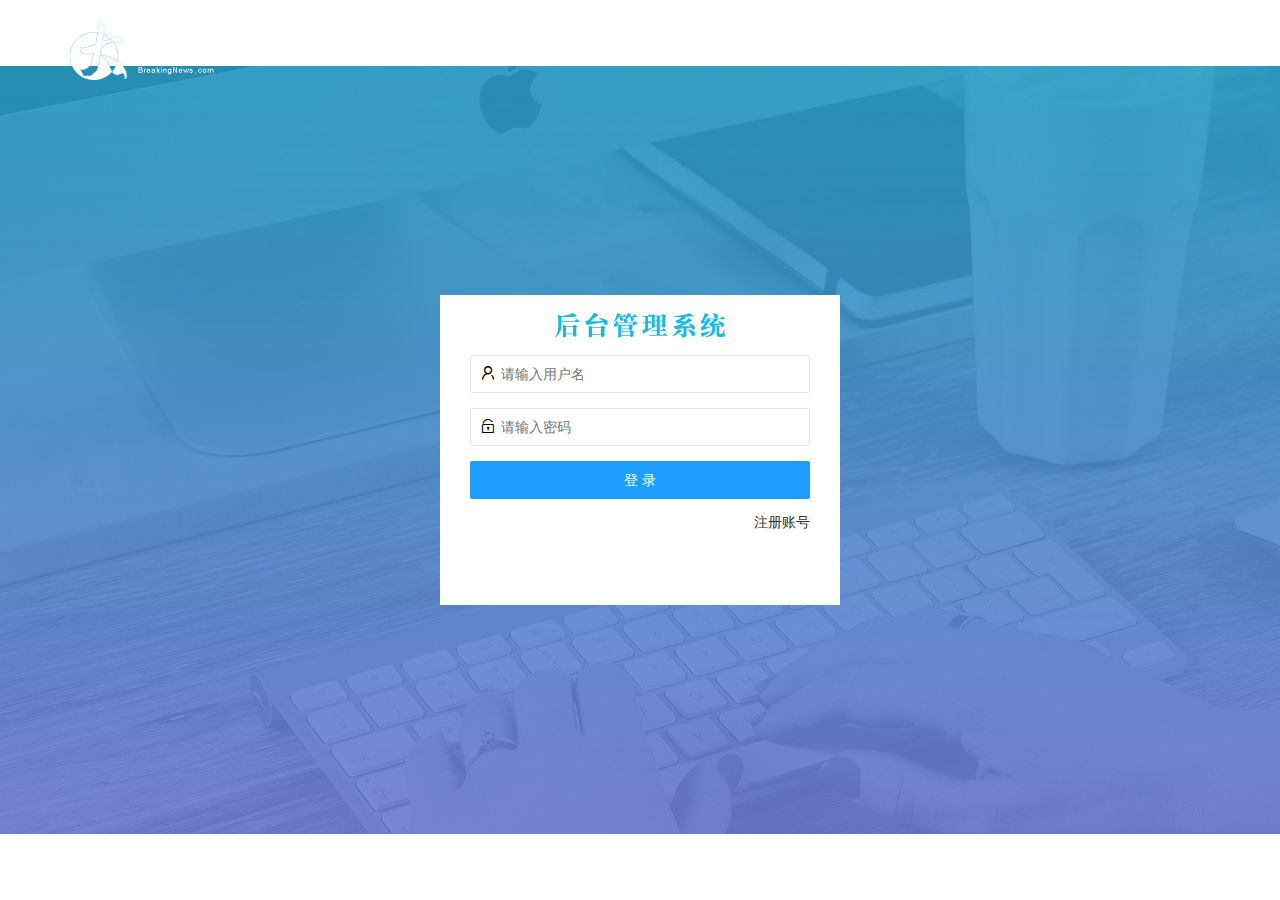
==== commit cfc3ec2c: "注册和登录功能" ====
--- a/home/login.html
+++ b/home/login.html
@@ -10,7 +10,7 @@
 <body>
     <!-- logo -->
     <div class="layui-main">
-        
+       <img src="/assets/images/logo.png" alt=""> 
     </div>
     <div class="LoginAndRegi">
         <div class="title"></div>
--- a/assets/css/login.css
+++ b/assets/css/login.css
@@ -15,6 +15,9 @@
 a {
   color: #333;
   text-decoration: none;
+}
+.layui-main {
+  margin-top: 20px;
 }
 .LoginAndRegi {
   width: 400px;
